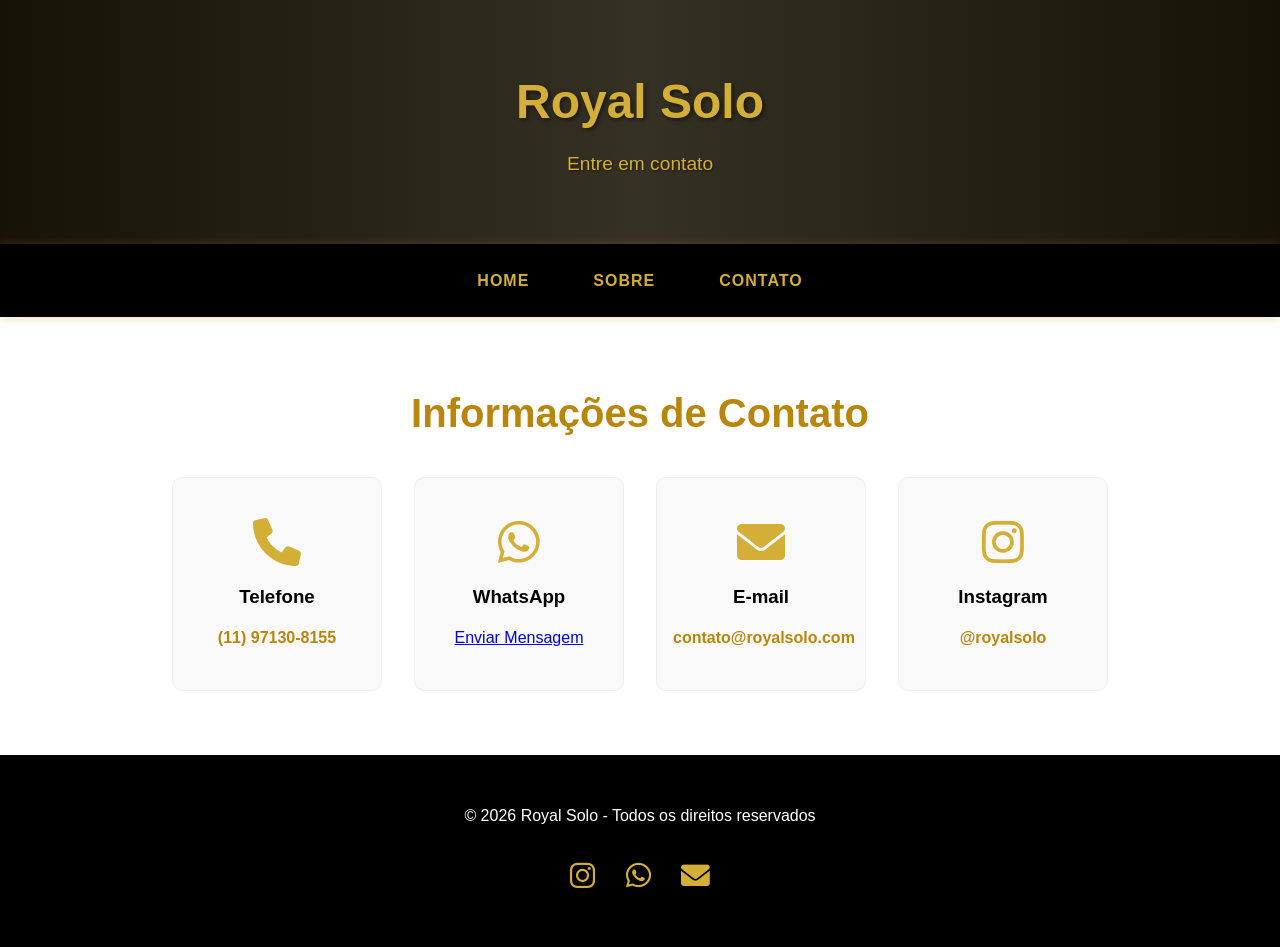
==== App/contato.html @ b146c4e9 "contato" ====
<!DOCTYPE html>
<html lang="pt-BR">
<head>
    <meta charset="UTF-8">
    <meta name="viewport" content="width=device-width, initial-scale=1.0">
    <title>Contato - Royal Solo</title>
    <link rel="stylesheet" href="https://cdnjs.cloudflare.com/ajax/libs/font-awesome/6.0.0-beta3/css/all.min.css">
    <link rel="stylesheet" href="style.css">
</head>
<body>
    <header>
        <h1>Royal Solo</h1>
        <p>Entre em contato</p>
    </header>

    <nav>
        <a href="index.html">Home</a>
        <a href="sobre.html">Sobre</a>
        <a href="contato.html">Contato</a>
    </nav>

    <section class="contact-section">
        <h2 class="section-title">Informações de Contato</h2>
        <div class="contact-container">
            <div class="contact-card">
                <i class="fas fa-phone contact-icon"></i>
                <h3>Telefone</h3>
                <a href="tel:+5511971308155" class="contact-link">(11) 97130-8155 </a>
            </div>
            <div class="contact-card">
                <i class="fab fa-whatsapp contact-icon"></i>
                <h3>WhatsApp</h3>
                <a href="https://wa.me/5511971308155 class="contact-link" target="_blank">Enviar Mensagem</a>
            </div>
            <div class="contact-card">
                <i class="fas fa-envelope contact-icon"></i>
                <h3>E-mail</h3>
                <a href="mailto:contato@royalsolo.com" class="contact-link">contato@royalsolo.com</a>
            </div>
            <div class="contact-card">
                <i class="fab fa-instagram contact-icon"></i>
                <h3>Instagram</h3>
                <a href="https://www.instagram.com/filipe.royal.solo/" class="contact-link" target="_blank">@royalsolo</a>
            </div>
        </div>
    </section>

    <footer>
        <div class="footer-content">
            <p>&copy; 2026 Royal Solo - Todos os direitos reservados</p>
            <div class="social-links">
                <a href="https://www.instagram.com/filipe.royal.solo/" target="_blank"><i class="fab fa-instagram"></i></a>
                <a href="https://wa.me/5511971308155" target="_blank"><i class="fab fa-whatsapp"></i></a>
                <a href="mailto:contato@royalsolo.com"><i class="fas fa-envelope"></i></a>
            </div>
        </div>
    </footer>

    <script>
        // Efeito de rolagem suave
        document.querySelectorAll('nav a').forEach(anchor => {
            anchor.addEventListener('click', function(e) {
                const targetId = this.getAttribute('href');

                // Só impede o clique padrão e faz o scroll suave se for um link de ID (#)
                if(targetId.startsWith('#') && targetId !== '#') {
                    e.preventDefault();
                    document.querySelector(targetId).scrollIntoView({
                        behavior: 'smooth'
                    });
                }
            });
        });

        // Animação ao rolar a página
        window.addEventListener('scroll', () => {
            const scrollPosition = window.scrollY;
            document.querySelector('nav').style.boxShadow =
                scrollPosition > 10
                    ? '0 2px 15px rgba(212, 175, 55, 0.5)'
                    : '0 2px 10px rgba(212, 175, 55, 0.3)';
        });

        // Efeito hover nos cards de contato
        document.querySelectorAll('.contact-card').forEach(card => {
            card.addEventListener('mouseenter', () => {
                const icon = card.querySelector('.contact-icon');
                icon.style.transform = 'scale(1.2) rotate(5deg)';
                icon.style.color = 'var(--dark-gold)';
            });

            card.addEventListener('mouseleave', () => {
                const icon = card.querySelector('.contact-icon');
                icon.style.transform = 'scale(1) rotate(0)';
                icon.style.color = 'var(--gold)';
            });
        });
    </script>
</body>
</html>
---- App/style.css ----
:root {
    --gold: #D4AF37;
    --dark-gold: #B8860B;
    --black: #000000;
    --white: #FFFFFF;
    --gray: #222222;
}
* {
    margin: 0;
    padding: 0;
    box-sizing: border-box;
    transition: all 0.3s ease;
}
body {
    font-family: 'Arial', sans-serif;
    line-height: 1.6;
    color: var(--black);
    background-color: var(--white);
    overflow-x: hidden;
}
header {
    background: linear-gradient(to right, var(--black), var(--gray), var(--black));
    color: var(--gold);
    padding: 4rem 1rem;
    text-align: center;
    position: relative;
    overflow: hidden;
}
header::before {
    content: '';
    position: absolute;
    top: 0;
    left: 0;
    width: 100%;
    height: 100%;
    background: url('data:image/svg+xml;utf8,<svg xmlns="http://www.w3.org/2000/svg" viewBox="0 0 100 100" preserveAspectRatio="none"><path fill="%23D4AF37" opacity="0.1" d="M0,0 L100,0 L100,100 L0,100 Z" /></svg>');
    background-size: cover;
    z-index: 0;
}
header h1 {
    position: relative;
    z-index: 1;
    font-size: 3rem;
    text-shadow: 2px 2px 4px rgba(0, 0, 0, 0.5);
    margin-bottom: 0.5rem;
    animation: fadeIn 1.5s ease-in-out;
}
header p {
    position: relative;
    z-index: 1;
    font-size: 1.2rem;
    text-shadow: 1px 1px 2px rgba(0, 0, 0, 0.5);
    animation: fadeIn 2s ease-in-out;
}
@keyframes fadeIn {
    from { opacity: 0; transform: translateY(-20px); }
    to { opacity: 1; transform: translateY(0); }
}
nav {
    display: flex;
    justify-content: center;
    background: var(--black);
    padding: 1rem;
    position: sticky;
    top: 0;
    z-index: 100;
    box-shadow: 0 2px 10px rgba(212, 175, 55, 0.3);
}
nav a {
    color: var(--gold);
    text-decoration: none;
    padding: 0.5rem 1.5rem;
    margin: 0 0.5rem;
    font-weight: bold;
    letter-spacing: 1px;
    position: relative;
    text-transform: uppercase;
}
nav a::after {
    content: '';
    position: absolute;
    bottom: 0;
    left: 50%;
    width: 0;
    height: 2px;
    background: var(--gold);
    transition: all 0.3s ease;
}
nav a:hover::after {
    width: 100%;
    left: 0;
}
nav a:hover {
    color: var(--dark-gold);
}
.main-content {
    padding: 4rem 2rem;
    max-width: 1200px;
    margin: 0 auto;
    text-align: center;
}
.section-title {
    font-size: 2.5rem;
    color: var(--dark-gold);
    margin-bottom: 0.5rem;
}
.section-description {
    font-size: 1.1rem;
    color: #555;
    margin-bottom: 3rem;
}
.services-grid {
    display: grid;
    grid-template-columns: repeat(auto-fit, minmax(250px, 1fr));
    gap: 2rem;
    margin-bottom: 4rem;
}
.service-card {
    background-color: #f9f9f9;
    padding: 2.5rem 1.5rem;
    border-radius: 10px;
    box-shadow: 0 4px 15px rgba(0,0,0,0.05);
    border: 1px solid #eee;
}
.service-card:hover {
    transform: translateY(-10px);
    box-shadow: 0 10px 20px rgba(212, 175, 55, 0.2);
    border-color: var(--gold);
}
.service-icon {
    font-size: 3rem;
    color: var(--gold);
    margin-bottom: 1.5rem;
}
.service-card h3 {
    margin-bottom: 1rem;
    color: var(--black);
}
.repertoire {
    background: linear-gradient(135deg, var(--black), var(--gray));
    color: var(--white);
    padding: 4rem 2rem;
    border-radius: 15px;
    margin-bottom: 4rem;
    box-shadow: 0 10px 30px rgba(0,0,0,0.2);
}
.repertoire h3 {
    color: var(--gold);
    font-size: 2rem;
    margin-bottom: 1rem;
}
.artists {
    display: flex;
    flex-wrap: wrap;
    justify-content: center;
    gap: 1rem;
    margin-top: 2rem;
}
.artist-tag {
    background-color: var(--gold);
    color: var(--black);
    padding: 0.6rem 1.2rem;
    border-radius: 30px;
    font-weight: bold;
    font-size: 0.9rem;
    box-shadow: 0 2px 5px rgba(0,0,0,0.2);
}
.artist-tag:hover {
    background-color: var(--dark-gold);
    color: var(--white);
}
.swiper-container {
    width: 100%;
    height: 350px;
    background-color: #eee;
    border-radius: 15px;
    overflow: hidden;
    position: relative;
}
.swiper-slide {
    display: flex;
    align-items: center;
    justify-content: center;
    font-size: 2rem;
    color: #888;
    background-color: #e0e0e0;
}
footer {
    background-color: var(--black);
    color: var(--white);
    padding: 3rem 1rem;
    text-align: center;
}
.social-links {
    margin-top: 1.5rem;
}
.social-links a {
    color: var(--gold);
    font-size: 1.8rem;
    margin: 0 0.8rem;
    display: inline-block;
}
.social-links a:hover {
    color: var(--white);
    transform: scale(1.1);
}
.about-section {
    padding: 4rem 2rem;
    max-width: 900px;
    margin: 0 auto;
    text-align: left;
}
.about-content {
    display: flex;
    align-items: flex-start;
    gap: 3rem;
    margin-top: 2rem;
}
.about-text {
    flex: 2;
}
.about-text p {
    margin-bottom: 1.5rem;
    font-size: 1.1rem;
    color: #444;
}
.experience-card {
    flex: 1;
    background-color: #f9f9f9;
    padding: 2rem;
    text-align: center;
    border-radius: 10px;
    border: 1px solid var(--gold);
    box-shadow: 0 5px 15px rgba(212, 175, 55, 0.15);
}
.experience-icon {
    font-size: 3.5rem;
    color: var(--gold);
    margin-bottom: 1rem;
}
.experience-card h3 {
    font-size: 1.8rem;
    color: var(--dark-gold);
}
.music-genres {
    margin-top: 3rem;
    text-align: center;
}
.music-genres h3 {
    color: var(--dark-gold);
    margin-bottom: 1.5rem;
}
.genre-tags {
    display: flex;
    justify-content: center;
    gap: 1rem;
}
.genre-tag {
    background-color: var(--gold);
    color: var(--black);
    padding: 0.5rem 1rem;
    border-radius: 20px;
}
.contact-section {
    padding: 4rem 2rem;
    max-width: 1000px;
    margin: 0 auto;
    text-align: center;
}
.contact-container {
    display: grid;
    grid-template-columns: repeat(auto-fit, minmax(200px, 1fr));
    gap: 2rem;
    margin-top: 2rem;
}
.contact-card {
    background-color: #f9f9f9;
    padding: 2.5rem 1rem;
    border-radius: 10px;
    border: 1px solid #eee;
}
.contact-card:hover {
    transform: translateY(-5px);
    box-shadow: 0 8px 20px rgba(212, 175, 55, 0.2);
}
.contact-icon {
    font-size: 3rem;
    color: var(--gold);
    margin-bottom: 1rem;
}
.contact-card h3 {
    margin-bottom: 0.8rem;
}
.contact-link {
    color: var(--dark-gold);
    text-decoration: none;
    font-weight: bold;
}
.contact-link:hover {
    text-decoration: underline;
}


/* Media Query para responsividade */
@media (max-width: 768px) {
    header {
        padding: 3rem 1rem;
    }
    header h1 {
        font-size: 2.5rem;
    }
    header p {
        font-size: 1rem;
    }
    nav {
        flex-direction: column;
        align-items: center;
    }
    nav a {
        padding: 0.8rem 1rem;
        margin: 0.3rem 0;
    }
    .main-content,
    .about-section,
    .contact-section {
        padding: 3rem 1rem;
    }
    .about-content {
        flex-direction: column;
        gap: 2rem;
    }
}
@media (max-width: 480px) {
    header {
        padding: 2.5rem 1rem;
    }
    header h1 {
        font-size: 2rem;
    }
    .section-title {
        font-size: 2rem;
    }
    .services-grid,
    .contact-container {
        grid-template-columns: 1fr;
    }
    .genre-tags {
        flex-direction: column;
        gap: 0.8rem;
    }
}
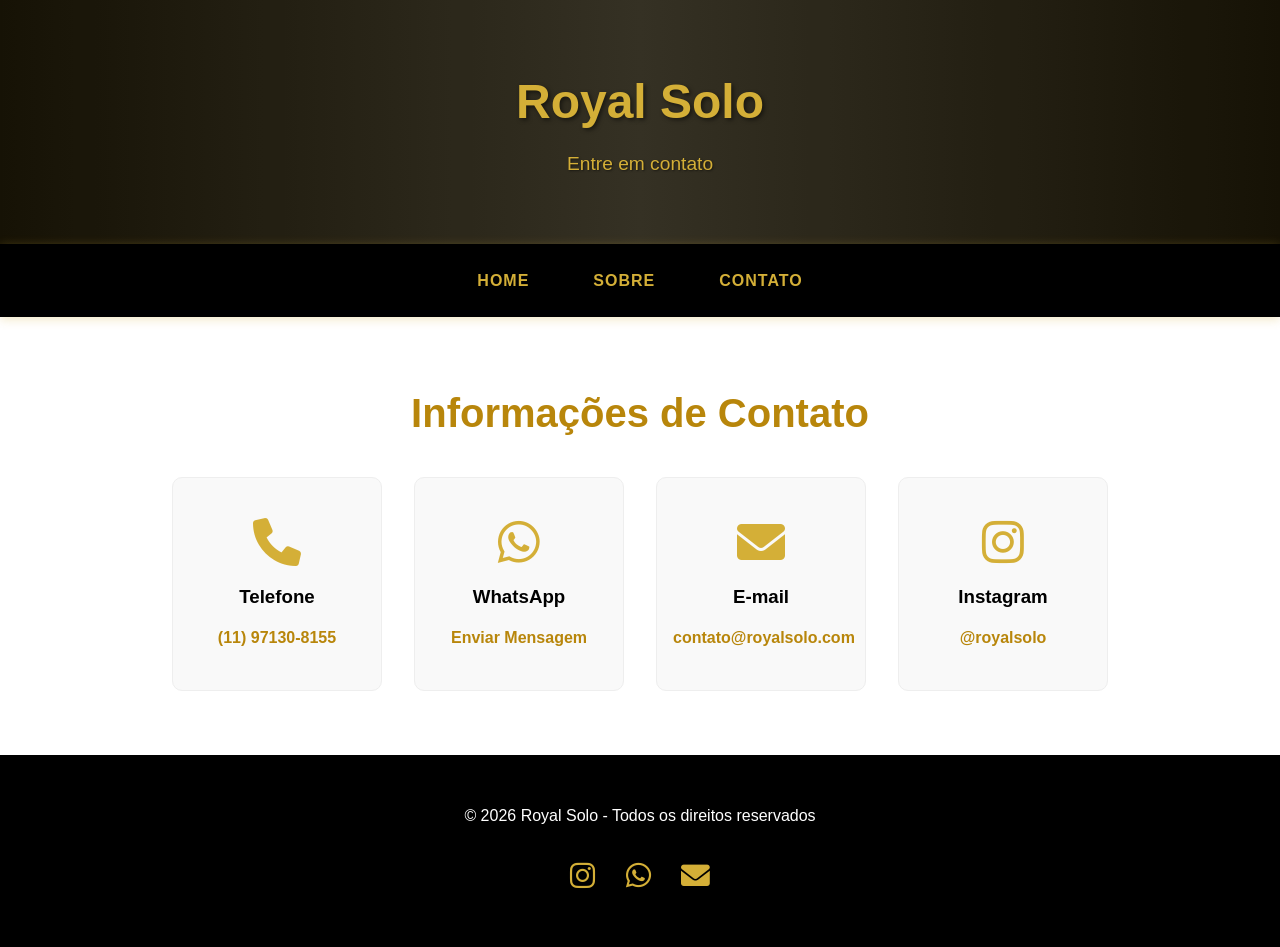
==== commit b83a33ab: "contato" ====
--- a/App/contato.html
+++ b/App/contato.html
@@ -30,7 +30,7 @@
             <div class="contact-card">
                 <i class="fab fa-whatsapp contact-icon"></i>
                 <h3>WhatsApp</h3>
-                <a href="https://wa.me/5511971308155 class="contact-link" target="_blank">Enviar Mensagem</a>
+                <a href="https://wa.me/5511971308155" class="contact-link" target="_blank">Enviar Mensagem</a>
             </div>
             <div class="contact-card">
                 <i class="fas fa-envelope contact-icon"></i>
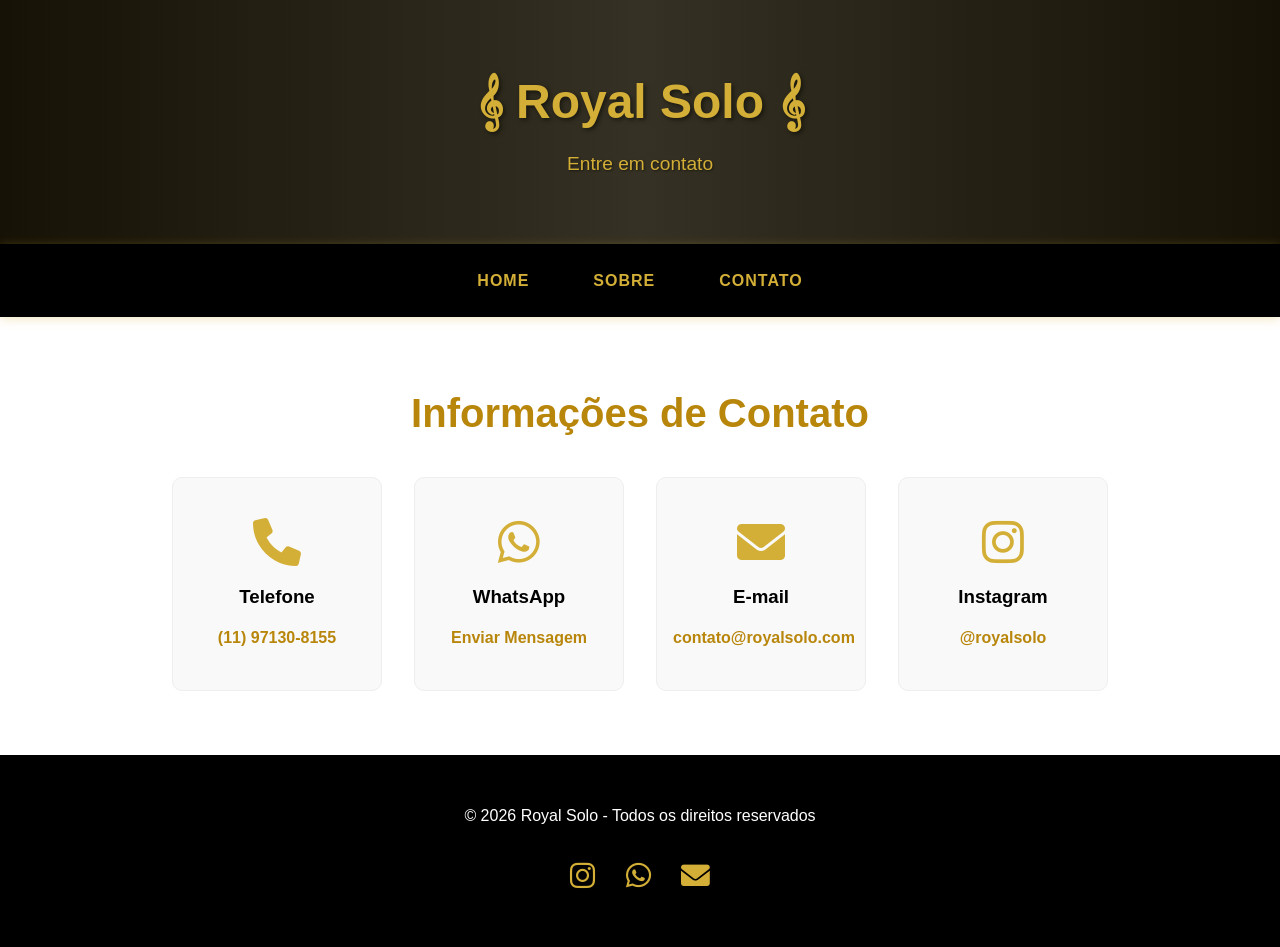
==== commit 7ac844bf: "404.html" ====
--- a/App/contato.html
+++ b/App/contato.html
@@ -9,15 +9,16 @@
 </head>
 <body>
     <header>
-        <h1>Royal Solo</h1>
+        <h1>&#x1D11E; Royal Solo &#x1D11E;</h1>
         <p>Entre em contato</p>
     </header>
 
     <nav>
-        <a href="index.html">Home</a>
-        <a href="sobre.html">Sobre</a>
-        <a href="contato.html">Contato</a>
+        <a href="index">Home</a>
+        <a href="sobre">Sobre</a>
+        <a href="contato">Contato</a>
     </nav>
+
 
     <section class="contact-section">
         <h2 class="section-title">Informações de Contato</h2>
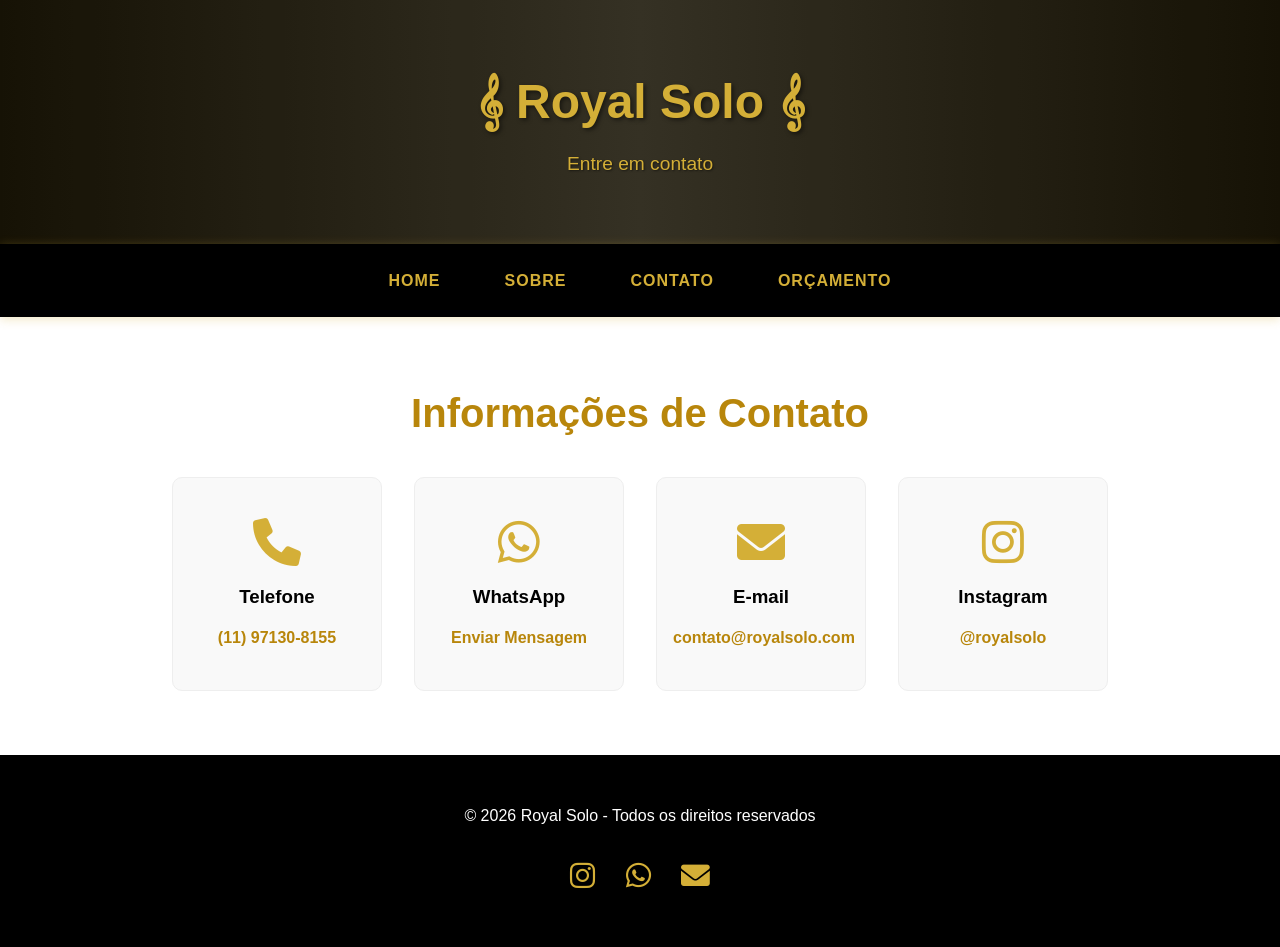
==== commit 3dd18438: "orçamentos.html" ====
--- a/App/contato.html
+++ b/App/contato.html
@@ -4,6 +4,23 @@
     <meta charset="UTF-8">
     <meta name="viewport" content="width=device-width, initial-scale=1.0">
     <title>Contato - Royal Solo</title>
+    <meta name="description" content="Entre em contato com o Royal Solo para contratar um violinista para seu evento. Peça um orçamento por WhatsApp, telefone ou e-mail.">
+    <meta name="keywords" content="contato Royal Solo, orçamento violinista, contratar músico, telefone Royal Solo">
+
+    <!-- Open Graph / Facebook -->
+    <meta property="og:type" content="website">
+    <meta property="og:url" content="https://royal-solo.filipe-deabreu.com/contato.html">
+    <meta property="og:title" content="Contato - Royal Solo">
+    <meta property="og:description" content="Fale com o Royal Solo e solicite um orçamento para seu evento.">
+    <meta property="og:image" content="https://royal-solo.filipe-deabreu.com/imagens/imagem3.png">
+
+    <!-- Twitter -->
+    <meta property="twitter:card" content="summary_large_image">
+    <meta property="twitter:url" content="https://royal-solo.filipe-deabreu.com/contato.html">
+    <meta property="twitter:title" content="Contato - Royal Solo">
+    <meta property="twitter:description" content="Fale com o Royal Solo e solicite um orçamento para seu evento.">
+    <meta property="twitter:image" content="https://royal-solo.filipe-deabreu.com/imagens/imagem3.png">
+
     <link rel="stylesheet" href="https://cdnjs.cloudflare.com/ajax/libs/font-awesome/6.0.0-beta3/css/all.min.css">
     <link rel="stylesheet" href="style.css">
 </head>
@@ -14,9 +31,10 @@
     </header>
 
     <nav>
-        <a href="index">Home</a>
-        <a href="sobre">Sobre</a>
-        <a href="contato">Contato</a>
+        <a href="index.html">Home</a>
+        <a href="sobre.html">Sobre</a>
+        <a href="contato.html">Contato</a>
+        <a href="orcamento.html">Orçamento</a>
     </nav>
 
 
